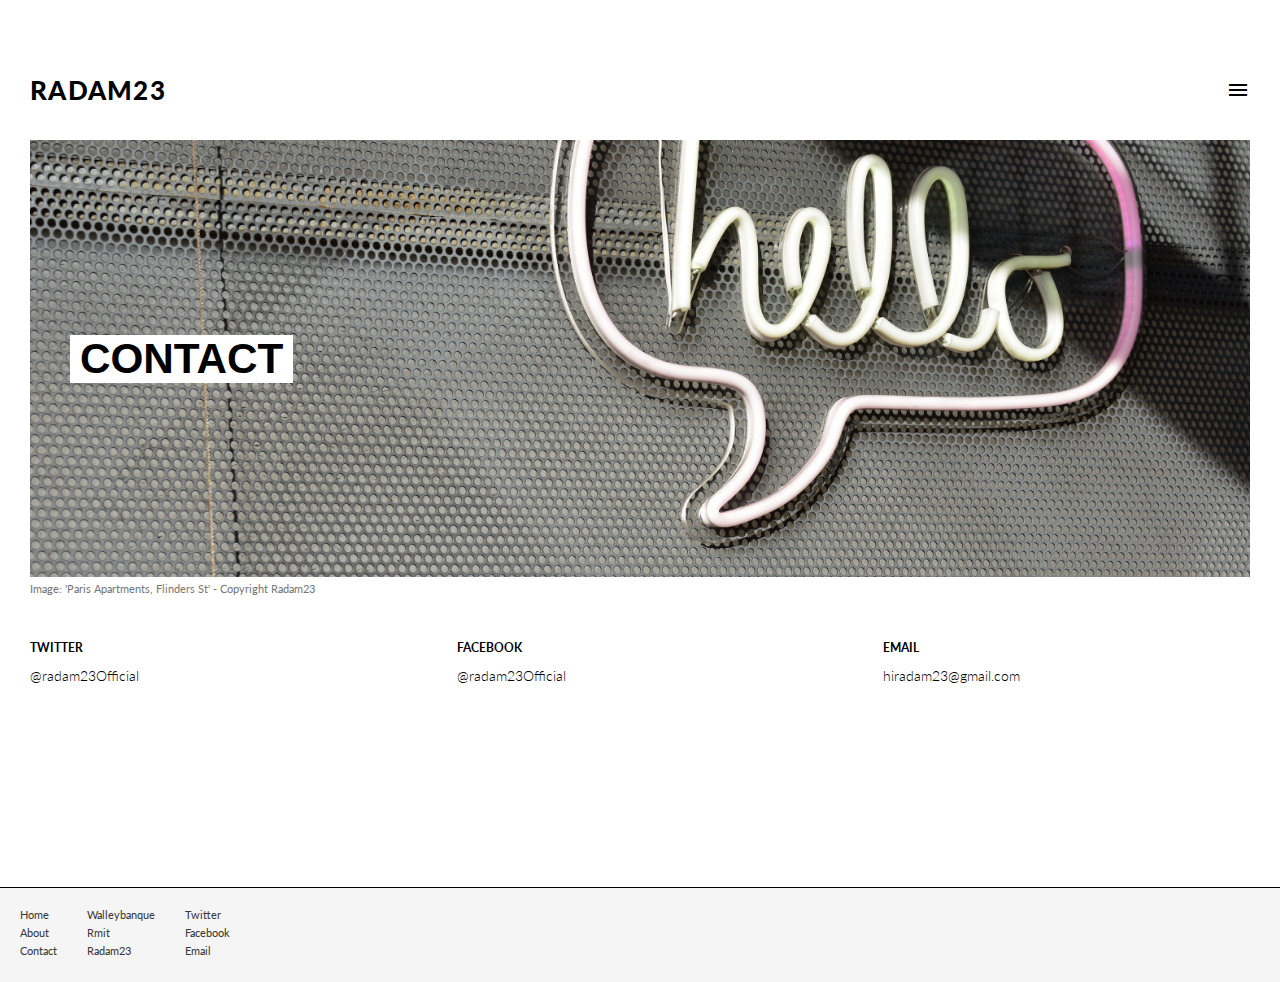
==== contact.html @ d4d8ef1c "Add files via upload" ====
<!DOCTYPE html>
<html lang="en">

<head>
    <!-- UNIVERSAL CHARACTER SET --------------->    
    <meta charset="UTF-8">

    <!-- VIEWPORT --------------->    
    <meta name="viewport" content="width=device-width, initial-scale=1.0">

    <!-- STYLESHEET --------------->    
    <link rel="stylesheet" href="styles/styles.css">  
    
    <!-- FONTS --------------->    
    <link rel="preconnect" href="https://fonts.gstatic.com">

    <link href="https://fonts.googleapis.com/css2?family=Roboto+Condensed:wght@300;400;700&family=Roboto:ital,wght@0,100;0,300;0,400;0,500;0,700;0,900;1,100;1,300&display=swap" rel="stylesheet">

    <link href="https://fonts.googleapis.com/css2?family=Lato:wght@300;400;700;900&display=swap" rel="stylesheet">

    
    <link href="https://fonts.googleapis.com/css2?family=Nunito+Sans:wght@600;700;800;900&display=swap" rel="stylesheet">

    
    <link href="https://fonts.googleapis.com/icon?family=Material+Icons"
      rel="stylesheet">
      <link href="https://fonts.googleapis.com/icon?family=Material+Icons+Outlined"
      rel="stylesheet">


    <link rel="stylesheet" href="https://fonts.googleapis.com/icon?family=Material+Icons" />


    <!-- APPLE ICONS --------------->    
    <link rel="apple-touch-icon" sizes="57x57" href="images/apple-icon-57x57.png" />
    <link rel="apple-touch-icon" sizes="114x114" href="images/apple-icon-114x114.png" />
    <link rel="apple-touch-icon" sizes="72x72" href="images/apple-icon-72x72.png" />
    <link rel="apple-touch-icon" sizes="144x144" href="images/apple-icon-144x144.png" /> 
    
    <!-- FAVICON --------------->    
    <link rel="icon" href="zapstack-favicon.svg" sizes="any" type="image/svg+xml">

    <!-- TITLE --------------->    
    <title>rAdam23</title>

</head>


<body id="bodyScroll">

    <div class="cs-page-container">

        <!-- NAVIGATION MENU -------------------------------------------------------------->    
        <!-- NAVIGATION MENU -------------------------------------------------------------->    

        <!-- NAVIGATION --------------->    
        <nav>
            <a href="index.html" class="nav-logo-link">
                <h4 class="nav-logo reduced-nav-logo">RADAM23<span class="registered-symbol"></span></h4>
            </a>

            <button id="menuOpen" onclick="openSlider()" class="menu-open-btn">
                <span class="material-icons-outlined">menu</span>
            </button>

            <button id="menuClose" onclick="closeSlider()" class="menu-close-btn">
                <span class="material-icons-outlined">close</span>
            </button>

            
        </nav>

        <!-- MOBILE MENU-SLIDER --------------->    

        <ul class="menu-slider-list" id="menuSlider">
            <ul class="menu-slider-links" id="menuSliderLink">
                    <li><a href="index.html" onclick="closeSlider()">Home</a></li>
                    <li><a href="walley.html" onclick="closeSlider()">Walleybanque</a></li>
                    <li><a href="rmit.html" onclick="closeSlider()">RMIT University</a></li>
                    <li><a href="radam.html" onclick="closeSlider()">Radam23 Website</a></li>
                    <li><a href="contact.html" onclick="closeSlider()">Contact</a></li>
            </ul>
        </ul>
            



        <!-- BANNER -------------------------------------------------------------->    
        <!-- BANNER -------------------------------------------------------------->    
        

        <div class="banner-div banner-cs">

            <div class="banner banner-contact">
                <h1 class="banner-title">Contact</h1>
            </div>

            <div class="disclaimer-text-wrap">
                <p class="photo-attr-text">Image: 'Paris Apartments, Flinders St' - Copyright Radam23</p>
            </div>

        </div>




        <!-- CONTAINERS  ------------------------------------------------------------>    
        <!-- CONTAINERS  ------------------------------------------------------------>    

        <div class="c1 text-settings">
            <h4 class="container-title">Twitter</h4>
            <p class="container-text">@radam23Official</p>
        </div>


        <div class="c2 text-settings">
            <h4 class="container-title">Facebook</h4>
            <p class="container-text">@radam23Official</p>
        </div>

            
        <div class="c3 text-settings">
            <h4 class="container-title">Email</h4>
            <p class="container-text">hiradam23@gmail.com</p>
        </div>




    </div>


        <!-- FOOTER  ------------------------------------------------------------>    
        <!-- FOOTER  ------------------------------------------------------------>    
        
        <footer>
            <ul class="footer-link">
                <li>Home</li>
                <li>About</li>
                <li>Contact</li>
            </ul>

            <ul class="footer-link">
                <li>Walleybanque</li>
                <li>Rmit</li>
                <li>Radam23</li>
            </ul>

            <ul class="footer-link">
                <li>Twitter</li>
                <li>Facebook</li>
                <li>Email</li>
            </ul>
                
        </footer>





</body>

<script src="menu.js"></script>

</html>
---- styles/styles.css ----
* {
  margin: 0;
  padding: 0;
  -webkit-box-sizing: border-box;
  box-sizing: border-box;
  font-family: 'Lato', sans-serif;
  font-size: 1rem;
  scroll-behavior: smooth;
}

body {
  display: -webkit-box;
  display: -ms-flexbox;
  display: flex;
  -webkit-box-orient: vertical;
  -webkit-box-direction: normal;
      -ms-flex-direction: column;
          flex-direction: column;
  -webkit-box-align: center;
      -ms-flex-align: center;
          align-items: center;
}

/*<=======GLOBAL VARIABLES =========>*/
/*<=======GLOBAL VARIABLES =========>*/
/*<=======GLOBAL VARIABLES =========>*/
/*<======= MIXINS =================================>*/
/*<======= MIXINS =================================>*/
/*<======= MIXINS =================================>*/
/*<======= HOME PAGE  =========================================>*/
/*<======= HOME PAGE  =========================================>*/
/*<======= HOME PAGE  =========================================>*/
.home-page-container {
  display: -ms-grid;
  display: grid;
  -ms-grid-columns: 1fr 1fr 1fr 1fr 1fr 1fr;
      grid-template-columns: 1fr 1fr 1fr 1fr 1fr 1fr;
  -ms-grid-rows: auto 80vh;
      grid-template-rows: auto 80vh;
      grid-template-areas: "nav nav nav nav nav nav" "banner banner banner banner banner banner";
  margin: auto;
  padding: 0 30px;
  width: 100%;
  max-width: 1440px;
  background-color: white;
}

/*<== MOBILE NAVBAR =====================>*/
nav {
  -ms-grid-row: 1;
  -ms-grid-column: 1;
  -ms-grid-column-span: 6;
  grid-area: nav;
  display: -webkit-box;
  display: -ms-flexbox;
  display: flex;
  -webkit-box-pack: justify;
      -ms-flex-pack: justify;
          justify-content: space-between;
  -webkit-box-align: center;
      -ms-flex-align: center;
          align-items: center;
  height: 140px;
  width: auto;
  background-color: white;
  padding-top: 40px;
}

.nav-logo-link {
  display: -webkit-box;
  display: -ms-flexbox;
  display: flex;
  -webkit-box-orient: horizontal;
  -webkit-box-direction: normal;
      -ms-flex-direction: row;
          flex-direction: row;
  color: black;
  text-decoration: none;
}

.nav-logo {
  font-family: 'Lato', sans-serif;
  font-size: 3.6rem;
  font-weight: 900;
  letter-spacing: 1.3px;
  height: 100%;
}

.reduced-nav-logo {
  font-size: 1.6rem;
}

.registered-symbol {
  font-size: 1.1rem;
  margin-left: 2px;
}

.nav-logo-link ul {
  display: -webkit-box;
  display: -ms-flexbox;
  display: flex;
  -webkit-box-orient: horizontal;
  -webkit-box-direction: normal;
      -ms-flex-direction: row;
          flex-direction: row;
  -webkit-box-pack: end;
      -ms-flex-pack: end;
          justify-content: flex-end;
}

/*<== MENU OPEN/CLOSE BUTTON =====================>*/
.mobile-nav-list li {
  list-style: none;
}

.menu-open-btn {
  display: -webkit-box;
  display: -ms-flexbox;
  display: flex;
  -webkit-box-align: center;
      -ms-flex-align: center;
          align-items: center;
  -webkit-box-pack: end;
      -ms-flex-pack: end;
          justify-content: flex-end;
  position: static;
  z-index: 999;
  width: 80px;
  height: 100%;
  border-style: none;
  font-weight: 500;
  cursor: pointer;
  background-color: white;
  -webkit-tap-highlight-color: transparent;
}

.menu-close-btn {
  display: none;
  position: static;
  -webkit-box-pack: end;
      -ms-flex-pack: end;
          justify-content: flex-end;
  z-index: 999;
  width: 80px;
  height: 25px;
  right: 0;
  border-style: none;
  font-weight: 500;
  color: black;
  cursor: pointer;
  background-color: white;
  -webkit-tap-highlight-color: transparent;
}

/*<== MOBILE SLIDER LIST =====================>*/
.menu-slider-list {
  display: -webkit-box;
  display: -ms-flexbox;
  display: flex;
  -webkit-box-orient: vertical;
  -webkit-box-direction: normal;
      -ms-flex-direction: column;
          flex-direction: column;
  z-index: 99;
  -webkit-box-pack: center;
      -ms-flex-pack: center;
          justify-content: center;
  width: 300px;
  background-color: white;
  position: fixed;
  height: 100%;
  top: 0;
  right: -300px;
  padding: 0 15px;
  -webkit-transition: ease-in-out 300ms;
  transition: ease-in-out 300ms;
}

.menu-slider-links {
  display: -webkit-box;
  display: -ms-flexbox;
  display: flex;
  -webkit-box-orient: vertical;
  -webkit-box-direction: normal;
      -ms-flex-direction: column;
          flex-direction: column;
  -webkit-box-pack: center;
      -ms-flex-pack: center;
          justify-content: center;
  opacity: 0;
  width: 100%;
  height: 100%;
  top: 60px;
}

.menu-slider-list li {
  display: -webkit-box;
  display: -ms-flexbox;
  display: flex;
  -webkit-box-align: center;
      -ms-flex-align: center;
          align-items: center;
  -webkit-box-pack: start;
      -ms-flex-pack: start;
          justify-content: flex-start;
  list-style: none;
}

.menu-slider-list a {
  display: -webkit-box;
  display: -ms-flexbox;
  display: flex;
  -webkit-box-align: center;
      -ms-flex-align: center;
          align-items: center;
  text-transform: uppercase;
  font-size: .8rem;
  font-weight: 600;
  text-decoration: none;
  cursor: pointer;
  width: 100%;
  padding: 25px;
  color: black;
  -webkit-tap-highlight-color: transparent;
}

.menu-slider-list a:hover {
  -webkit-transition: ease-in-out 200ms;
  transition: ease-in-out 200ms;
  background-color: #dadada;
}

/*<== BANNER =======================================>*/
/*<== BANNER =======================================>*/
.banner-div {
  display: -webkit-box;
  display: -ms-flexbox;
  display: flex;
  -webkit-box-orient: vertical;
  -webkit-box-direction: normal;
      -ms-flex-direction: column;
          flex-direction: column;
  -ms-grid-row: 2;
  -ms-grid-column: 1;
  -ms-grid-column-span: 6;
  grid-area: banner;
  background-color: black;
}

.banner-cs {
  height: clamp(300px, 80vw, 460px);
}

.disclaimer-text-wrap {
  display: -webkit-box;
  display: -ms-flexbox;
  display: flex;
  -webkit-box-orient: horizontal;
  -webkit-box-direction: normal;
      -ms-flex-direction: row;
          flex-direction: row;
  width: 100%;
  -webkit-box-pack: justify;
      -ms-flex-pack: justify;
          justify-content: space-between;
  height: auto;
  padding: 5px 0;
  background-color: white;
}

.banner {
  display: -webkit-box;
  display: -ms-flexbox;
  display: flex;
  overflow: hidden;
  background-size: cover;
  height: 100%;
  width: 100%;
  -webkit-box-align: center;
      -ms-flex-align: center;
          align-items: center;
  -webkit-box-pack: start;
      -ms-flex-pack: start;
          justify-content: flex-start;
  padding: 40px;
  -webkit-animation: fadein 4s;
  /* Safari, Chrome and Opera > 12.1 */
  /* Firefox < 16 */
  /* Internet Explorer */
  /* Opera < 12.1 */
  animation: fadein 4s;
}

@-webkit-keyframes fadein {
  from {
    opacity: 0;
  }
  to {
    opacity: 1;
  }
}

@keyframes fadein {
  from {
    opacity: 0;
  }
  to {
    opacity: 1;
  }
}

/*<== BANNER IMAGES ======================================>*/
.banner-home {
  background-image: url(../images/med-little-flinders-copyright-radam23.jpg);
  background-position: 50% 30%;
}

.banner-walley {
  background-image: url(../images/med-pedro-lastra-5g8dJvtYRYA-unsplash.jpg);
  background-position: 50% 30%;
}

.banner-rmit {
  background-image: url(../images/med-nathan-dumlao-xPHmmVKS8lM-unsplash.jpg);
  background-position: 50% 50%;
}

.banner-radam {
  background-image: url(../images/med-paris-apartments-flinders-st-copyright-radam23.jpg);
  background-position: 50% 50%;
}

.banner-contact {
  background-image: url(../images/med-adam-solomon-WHUDOzd5IYU-unsplash.jpg);
  background-position: 50% 55%;
}

/*<== BANNER TEXT ======================================>*/
.banner-text-container {
  display: -webkit-box;
  display: -ms-flexbox;
  display: flex;
  -webkit-box-orient: vertical;
  -webkit-box-direction: normal;
      -ms-flex-direction: column;
          flex-direction: column;
  -webkit-box-align: end;
      -ms-flex-align: end;
          align-items: flex-end;
  -webkit-box-pack: center;
      -ms-flex-pack: center;
          justify-content: center;
  width: 100%;
  height: 100%;
}

.banner-title {
  z-index: 2;
  font-family: 'Lato', sans-serif;
  font-weight: 900;
  text-transform: uppercase;
  font-size: clamp(1.8rem, 3.3vw, 3.8rem);
  padding: 0 10px;
  display: -webkit-box;
  display: -ms-flexbox;
  display: flex;
  color: black;
  background-color: white;
  font-family: Arial, Helvetica, sans-serif;
}

/*<== PHOTO ATTRIBUTE =======================================>*/
.photo-attr-text {
  font-size: .70rem;
  display: -webkit-box;
  display: -ms-flexbox;
  display: flex;
  -webkit-box-align: center;
      -ms-flex-align: center;
          align-items: center;
  width: 100%;
  color: #777777;
}

.copyright-text {
  display: -webkit-box;
  display: -ms-flexbox;
  display: flex;
  -webkit-box-align: start;
      -ms-flex-align: start;
          align-items: flex-start;
  -webkit-box-pack: end;
      -ms-flex-pack: end;
          justify-content: flex-end;
  width: 100%;
  font-size: .70rem;
  color: black;
  width: 100%;
}

/*<======= PORTFOLIO PAGE  =========================================>*/
/*<======= PORTFOLIO PAGE  =========================================>*/
/*<======= PORTFOLIO PAGE  =========================================>*/
.cs-page-container {
  display: -ms-grid;
  display: grid;
  -ms-grid-columns: 1fr 1fr 1fr 1fr 1fr 1fr;
      grid-template-columns: 1fr 1fr 1fr 1fr 1fr 1fr;
  -ms-grid-rows: auto auto auto auto auto auto auto auto auto auto auto auto;
      grid-template-rows: auto auto auto auto auto auto auto auto auto auto auto auto;
      grid-template-areas: "nav nav nav nav nav nav" "banner banner banner banner banner banner" "c1 c1 c2 c2 c3 c3" "c4t c4t c4 c4 c4 c4" "c6 c6 c6 c6 c6 c6" "c7 c7 c8 c8 c9 c9" "c7t c7t c8t c8t c9t c9t" "c13 c13 c13 c13 c14 c14" "c13t c13t c13t c13t c14t c14t" "c15t c15t c15 c15 c15 c15" "c16t c16t c16 c16 c16 c16" "footer footer footer footer footer footer";
  margin: auto;
  width: 100%;
  padding: 0 30px;
  max-width: 1440px;
  background-color: white;
  -webkit-column-gap: 60px;
          column-gap: 60px;
}

.img-settings {
  display: -webkit-box;
  display: -ms-flexbox;
  display: flex;
  -webkit-box-align: center;
      -ms-flex-align: center;
          align-items: center;
  -webkit-box-pack: center;
      -ms-flex-pack: center;
          justify-content: center;
  height: 100%;
  width: 100%;
  padding: 12px;
  background-size: cover;
  background-repeat: no-repeat;
}

.text-settings {
  display: -webkit-box;
  display: -ms-flexbox;
  display: flex;
  -webkit-box-orient: vertical;
  -webkit-box-direction: normal;
      -ms-flex-direction: column;
          flex-direction: column;
  -webkit-box-align: start;
      -ms-flex-align: start;
          align-items: flex-start;
  -webkit-box-pack: start;
      -ms-flex-pack: start;
          justify-content: flex-start;
  width: 100%;
}

.c1 {
  margin-top: 40px;
  -ms-grid-row: 3;
  -ms-grid-column: 1;
  -ms-grid-column-span: 2;
  grid-area: c1;
}

.c2 {
  margin-top: 40px;
  -ms-grid-row: 3;
  -ms-grid-column: 3;
  -ms-grid-column-span: 2;
  grid-area: c2;
}

.c3 {
  margin-top: 40px;
  -ms-grid-row: 3;
  -ms-grid-column: 5;
  -ms-grid-column-span: 2;
  grid-area: c3;
}

.c4t {
  margin-top: 140px;
  -ms-grid-row: 4;
  -ms-grid-column: 1;
  -ms-grid-column-span: 2;
  grid-area: c4t;
}

/*<== c4 IMAGES ======================================>*/
.c4 {
  -ms-grid-row: 4;
  -ms-grid-column: 3;
  -ms-grid-column-span: 4;
  grid-area: c4;
  margin-top: 140px;
  width: 100%;
  overflow: hidden;
  height: 500px;
  background-color: #d6d6d6;
  display: -webkit-box;
  display: -ms-flexbox;
  display: flex;
  -webkit-box-align: center;
      -ms-flex-align: center;
          align-items: center;
  -webkit-box-pack: center;
      -ms-flex-pack: center;
          justify-content: center;
  padding: 15px;
}

.c4-walley {
  background-image: url(../images/C4-Med-Walley.png);
  background-position: 50% 50%;
  background-repeat: no-repeat;
  background-size: contain;
  background-color: white;
}

.c4-rmit {
  background-image: url(../images/C4-Med-Rmit.png);
  background-position: 50% 50%;
  background-repeat: no-repeat;
  background-color: darkgray;
  background-size: contain;
}

.c4-radam {
  background-image: url(../images/C4-Med-Radam.png);
  background-position: 50% 50%;
  background-repeat: no-repeat;
  background-size: contains;
  background-color: darkgray;
}

/*<== c6 QUOTE ======================================>*/
.c6 {
  margin: 140px 0 140px 0;
  -ms-grid-row: 5;
  -ms-grid-column: 1;
  -ms-grid-column-span: 6;
  grid-area: c6;
  -webkit-box-align: center;
      -ms-flex-align: center;
          align-items: center;
  text-align: center;
  padding: 0 25%;
}

/*<== c7 c8 c9  CONTAINER ======================================>*/
.sml-box-settings {
  margin-top: 30px;
  display: -webkit-box;
  display: -ms-flexbox;
  display: flex;
  -webkit-box-align: center;
      -ms-flex-align: center;
          align-items: center;
  -webkit-box-pack: center;
      -ms-flex-pack: center;
          justify-content: center;
  overflow: hidden;
  background-color: #d6d6d6;
  padding: 12px;
}

.c7 {
  height: 300px;
  -ms-grid-row: 6;
  -ms-grid-column: 1;
  -ms-grid-column-span: 2;
  grid-area: c7;
  background-color: #c5c5c5;
}

.c8 {
  height: 300px;
  -ms-grid-row: 6;
  -ms-grid-column: 3;
  -ms-grid-column-span: 2;
  grid-area: c8;
  background-color: #c5c5c5;
}

.c9 {
  height: 300px;
  -ms-grid-row: 6;
  -ms-grid-column: 5;
  -ms-grid-column-span: 2;
  grid-area: c9;
  background-color: #c5c5c5;
}

.c7t {
  margin-top: 50px;
  -ms-grid-row: 7;
  -ms-grid-column: 1;
  -ms-grid-column-span: 2;
  grid-area: c7t;
}

.c8t {
  margin-top: 50px;
  -ms-grid-row: 7;
  -ms-grid-column: 3;
  -ms-grid-column-span: 2;
  grid-area: c8t;
}

.c9t {
  margin-top: 50px;
  -ms-grid-row: 7;
  -ms-grid-column: 5;
  -ms-grid-column-span: 2;
  grid-area: c9t;
}

/*<== c7 c8 c9 WALLEY ======================================>*/
.c7-walley {
  background-image: url(../images/med-glenn-carstens-peters-npxXWgQ33ZQ-unsplash.jpg);
  background-position: 50% 50%;
}

.c8-walley {
  background-image: url(../images/med-mikael-kristenson-3aVlWP-7bg8-unsplash.jpg);
  background-position: 50% 50%;
}

.c9-walley {
  background-image: url(../images/C9-Med-Walley.png);
  background-position: 50% 50%;
  background-size: contain;
  background-color: white;
}

/*<== c7 c8 c9 RMIT ======================================>*/
.c7-rmit {
  background-image: url(../images/C7-Med-Rmit.png);
  background-position: 50% 50%;
  background-size: contain;
  background-color: darkgray;
}

.c8-rmit {
  background-image: url(../images/C8-Med-Rmit.png);
  background-position: 50% 50%;
  background-size: contain;
  background-color: darkgray;
}

.c9-rmit {
  background-image: url(../images/headway-5QgIuuBxKwM-unsplash.jpg);
  background-size: 80vw;
  background-position: 50% 50%;
  background-color: darkgray;
}

/*<== c7 c8 c9 RADAM ======================================>*/
.c7-radam {
  background-image: url(../images/med-vidar-nordli-mathisen-Kuu5mmxkwW4-unsplash.jpg);
  background-size: cover;
  background-position: 50% 50%;
  background-color: white;
}

.c8-radam {
  background-image: url(../images/C8-Med-Radam.png);
  background-size: contain;
  background-position: 50% 50%;
  background-color: white;
}

.c9-radam {
  background-image: url(../images/C9-Med-Radam.png);
  background-position: 20% 50%;
  background-size: cover;
  background-color: white;
}

/*<== c13 CONTAINER ======================================>*/
.c13 {
  -ms-grid-row: 8;
  -ms-grid-column: 1;
  -ms-grid-column-span: 4;
  grid-area: c13;
  margin-top: 130px;
  display: -webkit-box;
  display: -ms-flexbox;
  display: flex;
  -webkit-box-align: center;
      -ms-flex-align: center;
          align-items: center;
  -webkit-box-pack: center;
      -ms-flex-pack: center;
          justify-content: center;
  overflow: hidden;
  background-color: #c5c5c5;
  align-items: center;
  height: 450px;
  width: 100%;
}

.c13t {
  margin-top: 50px;
  -ms-grid-row: 9;
  -ms-grid-column: 1;
  -ms-grid-column-span: 4;
  grid-area: c13t;
  max-width: 70%;
}

.c13-walley {
  /*<=== MOODBOARDS===>*/
  background-image: url(../images/C13-Med-Walley.png);
  background-size: contain;
  background-position: 50% 50%;
  background-color: white;
}

.c13-rmit {
  background-image: url(../images/C13-Med-Rmit.png);
  background-size: contain;
  background-color: #727272;
  background-position: 50% 50%;
}

.c13-radam {
  background-image: url(../images/C13-Med-Radam.png);
  background-size: contain;
  background-position: 50% 50%;
  background-color: white;
}

/*<== c14 CONTAINER ======================================>*/
.c14 {
  margin-top: 130px;
  -ms-grid-row: 8;
  -ms-grid-column: 5;
  -ms-grid-column-span: 2;
  grid-area: c14;
  display: -webkit-box;
  display: -ms-flexbox;
  display: flex;
  -webkit-box-align: center;
      -ms-flex-align: center;
          align-items: center;
  -webkit-box-pack: center;
      -ms-flex-pack: center;
          justify-content: center;
  overflow: hidden;
  background-color: #c5c5c5;
  align-items: center;
  height: 450px;
  width: 100%;
}

.c14t {
  margin-top: 50px;
  -ms-grid-row: 9;
  -ms-grid-column: 5;
  -ms-grid-column-span: 2;
  grid-area: c14t;
}

.c14-walley {
  background-image: url(../images/C14-Med-Walley.png);
  background-size: contain;
  background-position: 50% 50%;
  background-color: #243f96;
}

.c14-rmit {
  background-image: url(../images/C14-Med-Rmit.png);
  background-size: contain;
  background-color: #727272;
  background-position: 50% 50%;
}

.c14-radam {
  background-image: url(../images/C14-Med-Radam.png);
  background-size: cover;
  background-position: 0% 50%;
  background-color: white;
}

/*<== c15 CONTAINER ======================================>*/
.c15 {
  margin-top: 130px;
  -ms-grid-row: 10;
  -ms-grid-column: 3;
  -ms-grid-column-span: 4;
  grid-area: c15;
  display: -webkit-box;
  display: -ms-flexbox;
  display: flex;
  -webkit-box-align: center;
      -ms-flex-align: center;
          align-items: center;
  -webkit-box-pack: center;
      -ms-flex-pack: center;
          justify-content: center;
  height: 550px;
  overflow: hidden;
  background-color: #c5c5c5;
  align-items: center;
  width: 100%;
  padding: 15px;
}

.c15t {
  margin-top: 130px;
  -ms-grid-row: 10;
  -ms-grid-column: 1;
  -ms-grid-column-span: 2;
  grid-area: c15t;
}

.c15-walley {
  background-image: url(../images/C15-Med-Walley.png);
  background-size: contain;
  background-color: #919aa1;
  background-position: 50% 50%;
}

.c15-rmit {
  background-image: url(../images/C15-Med-Rmit.png);
  background-size: contain;
  background-color: #727272;
  background-position: 50% 50%;
}

.c15-radam {
  background-image: url(../images/c15-radam-resp-copyright-radam23.gif);
  background-size: 95%;
  background-position: 50% 50%;
  background-color: #727272;
}

/*<== c16 CONTAINER ======================================>*/
.c16-no-padding {
  padding: 0;
}

.c16 {
  display: -webkit-box;
  display: -ms-flexbox;
  display: flex;
  -webkit-box-align: center;
      -ms-flex-align: center;
          align-items: center;
  -webkit-box-pack: center;
      -ms-flex-pack: center;
          justify-content: center;
  margin-top: 130px;
  -ms-grid-row: 11;
  -ms-grid-column: 3;
  -ms-grid-column-span: 4;
  grid-area: c16;
  overflow: hidden;
  background-color: #d6d6d6;
  height: 600px;
  width: 100%;
  padding: 15px;
}

.c16t {
  margin-top: 130px;
  -ms-grid-row: 11;
  -ms-grid-column: 1;
  -ms-grid-column-span: 2;
  grid-area: c16t;
}

.c16-walley {
  background-image: url(../images/c16-walley-app-copyright-radam23.gif);
  background-size: 320px;
  background-position: 50% 50%;
  background-color: white;
}

.c16-rmit {
  background-image: url(../images/C4-Med-Rmit.png);
  background-size: contain;
  background-position: 50% 50%;
  background-color: darkgray;
}

.c16-radam {
  background-image: url(../images/C16-Med-Radam.png);
  background-size: 95%;
  background-position: 50% 50%;
  background-color: #868686;
}

.container-title {
  text-transform: uppercase;
  font-size: .75rem;
  font-weight: 700;
  margin-bottom: 10px;
}

.container-text {
  font-size: .9rem;
  font-weight: 300;
  line-height: 1.5;
}

.quote-title {
  margin-bottom: 0;
  margin-top: 10px;
}

footer {
  max-width: 1440px;
  width: 100%;
  margin-top: 200px;
  -ms-grid-row: 12;
  -ms-grid-column: 1;
  -ms-grid-column-span: 6;
  grid-area: footer;
  padding: 20px;
  height: auto;
  border-top-color: black;
  border-top-width: 1px;
  border-top-style: solid;
  background-color: whitesmoke;
  color: #383838;
  display: -webkit-box;
  display: -ms-flexbox;
  display: flex;
  -webkit-box-orient: horizontal;
  -webkit-box-direction: normal;
      -ms-flex-direction: row;
          flex-direction: row;
}

.footer-link {
  list-style-type: none;
}

.footer-link li {
  font-size: .7rem;
  margin-bottom: 5px;
  margin-right: 30px;
}

.footer-link li:hover {
  text-decoration: underline;
  cursor: pointer;
}

/*<======= MEDIA QUERY WIDTH =========================================>*/
/*<======= MEDIA QUERY WIDTH =========================================>*/
/*<======= MEDIA QUERY WIDTH =========================================>*/
@media only screen and (max-width: 1024px) {
  /*<======= MIXINS =================================>*/
  /*<======= MIXINS =================================>*/
  /*<======= MIXINS =================================>*/
  .home-page-container {
    padding: 0 30px;
  }
  .banner-title {
    font-size: 2.2rem;
  }
  .banner-rmit {
    background-position: 50% 70%;
  }
  /*<======= PORTFOLIO PAGE  =========================================>*/
  /*<======= PORTFOLIO PAGE  =========================================>*/
  /*<======= PORTFOLIO PAGE  =========================================>*/
  .cs-page-container {
    display: -ms-grid;
    display: grid;
    -ms-grid-columns: 1fr 1fr 1fr 1fr 1fr 1fr;
        grid-template-columns: 1fr 1fr 1fr 1fr 1fr 1fr;
    -ms-grid-rows: auto auto auto auto auto auto auto auto auto auto auto auto auto auto auto auto auto auto auto auto auto auto auto;
        grid-template-rows: auto auto auto auto auto auto auto auto auto auto auto auto auto auto auto auto auto auto auto auto auto auto auto;
        grid-template-areas: "nav nav nav nav nav nav" "banner banner banner banner banner banner" "c1 c1 c1 c1 c1 c1" "c2 c2 c2 c2 c2 c2" "c3 c3 c3 c3 c3 c3" "c4 c4 c4 c4 c4 c4" "c4t c4t c4t c4t c4t c4t" "c6 c6 c6 c6 c6 c6" "c7 c7 c7 c7 c7 c7" "c7t c7t c7t c7t c7t c7t" "c8 c8 c8 c8 c8 c8" "c8t c8t c8t c8t c8t c8t" "c9 c9 c9 c9 c9 c9" "c9t c9t c9t c9t c9t c9t" "c13 c13 c13 c13 c13 c13" "c13t c13t c13t c13t c13t c13t " "c14 c14 c14 c14 c14 c14" "c14t c14t c14t c14t c14t c14t " "c15 c15 c15 c15 c15 c15" "c15t c15t c15t c15t c15t c15t" "c16 c16 c16 c16 c16 c16" "c16t c16t c16t c16t c16t c16t" ". . . . . .";
    margin: auto;
    padding: 0 30px;
    max-width: 1440px;
    background-color: white;
    -webkit-column-gap: 0;
            column-gap: 0;
  }
  .text-settings {
    -webkit-box-pack: center;
        -ms-flex-pack: center;
            justify-content: center;
    -webkit-box-align: center;
        -ms-flex-align: center;
            align-items: center;
    text-align: center;
    padding: 0 8vw;
  }
  /*<== CONTAINER SETTINGS ======================================>*/
  nav {
    -ms-grid-row: 1;
    -ms-grid-column: 1;
    -ms-grid-column-span: 6;
    grid-area: nav;
  }
  .banner {
    -ms-grid-row: 2;
    -ms-grid-column: 1;
    -ms-grid-column-span: 6;
    grid-area: banner;
    background-position: 70% 30%;
  }
  .c1 {
    -ms-grid-row: 3;
    -ms-grid-column: 1;
    -ms-grid-column-span: 6;
    grid-area: c1;
    margin-top: 70px;
    -webkit-box-pack: center;
        -ms-flex-pack: center;
            justify-content: center;
  }
  .c2 {
    -ms-grid-row: 4;
    -ms-grid-column: 1;
    -ms-grid-column-span: 6;
    grid-area: c2;
    margin-top: 70px;
    -webkit-box-pack: center;
        -ms-flex-pack: center;
            justify-content: center;
  }
  .c3 {
    -ms-grid-row: 5;
    -ms-grid-column: 1;
    -ms-grid-column-span: 6;
    grid-area: c3;
    margin-top: 70px;
    -webkit-box-pack: center;
        -ms-flex-pack: center;
            justify-content: center;
  }
  .c4 {
    -ms-grid-row: 6;
    -ms-grid-column: 1;
    -ms-grid-column-span: 6;
    grid-area: c4;
    margin: 120px 0 0 0;
    padding: 15px;
  }
  .c4t {
    -ms-grid-row: 7;
    -ms-grid-column: 1;
    -ms-grid-column-span: 6;
    grid-area: c4t;
    margin: 40px 0 0 0;
  }
  .c6 {
    -ms-grid-row: 8;
    -ms-grid-column: 1;
    -ms-grid-column-span: 6;
    grid-area: c6;
    margin: 140px 0;
  }
  .c7 {
    -ms-grid-row: 9;
    -ms-grid-column: 1;
    -ms-grid-column-span: 6;
    grid-area: c7;
    margin-top: 0;
    height: 500px;
  }
  .c7t {
    -ms-grid-row: 10;
    -ms-grid-column: 1;
    -ms-grid-column-span: 6;
    grid-area: c7t;
  }
  .c8 {
    -ms-grid-row: 11;
    -ms-grid-column: 1;
    -ms-grid-column-span: 6;
    grid-area: c8;
    margin-top: 120px;
    height: 500px;
  }
  .c8t {
    -ms-grid-row: 12;
    -ms-grid-column: 1;
    -ms-grid-column-span: 6;
    grid-area: c8t;
  }
  .c14t {
    -ms-grid-row: 18;
    -ms-grid-column: 1;
    -ms-grid-column-span: 6;
    grid-area: c14t;
  }
  .c9 {
    -ms-grid-row: 13;
    -ms-grid-column: 1;
    -ms-grid-column-span: 6;
    grid-area: c9;
    margin-top: 120px;
    height: 500px;
  }
  .c9t {
    -ms-grid-row: 14;
    -ms-grid-column: 1;
    -ms-grid-column-span: 6;
    grid-area: c9t;
  }
  .c7t, .c8t, .c9t {
    margin: 40px 0 0 0;
  }
  .c13 {
    -ms-grid-row: 15;
    -ms-grid-column: 1;
    -ms-grid-column-span: 6;
    grid-area: c13;
    margin-top: 120px;
    height: 500px;
  }
  .c13t {
    -ms-grid-row: 16;
    -ms-grid-column: 1;
    -ms-grid-column-span: 6;
    grid-area: c13t;
    max-width: 100%;
  }
  .c14 {
    -ms-grid-row: 17;
    -ms-grid-column: 1;
    -ms-grid-column-span: 6;
    grid-area: c14;
    margin-top: 120px;
    height: 600px;
  }
  .c14t {
    -ms-grid-row: 18;
    -ms-grid-column: 1;
    -ms-grid-column-span: 6;
    grid-area: c14t;
  }
  .c15 {
    -ms-grid-row: 19;
    -ms-grid-column: 1;
    -ms-grid-column-span: 6;
    grid-area: c15;
    margin-top: 120px;
  }
  .c15t {
    -ms-grid-row: 20;
    -ms-grid-column: 1;
    -ms-grid-column-span: 6;
    grid-area: c15t;
    margin-top: 40px;
    max-width: 100%;
  }
  .c16 {
    -ms-grid-row: 21;
    -ms-grid-column: 1;
    -ms-grid-column-span: 6;
    grid-area: c16;
    margin-top: 120px;
  }
  .c16t {
    -ms-grid-row: 22;
    -ms-grid-column: 1;
    -ms-grid-column-span: 6;
    grid-area: c16t;
    margin-top: 40px;
    max-width: 100%;
    height: auto;
  }
  .reduce-height {
    height: 350px;
  }
  /*<== WALLEY IMAGES ======================================>*/
  .c4-walley {
    background-image: url(../images/C4-Sml-Walley.png);
    background-position: 50% 50%;
    background-size: contain;
    background-color: white;
    background-repeat: no-repeat;
  }
  .c9-walley {
    background-image: url(../images/C9-Med-Walley.png);
    background-position: 50% 50%;
    background-size: contain;
    background-color: white;
  }
  .c13-walley {
    /*<=== MOODBOARDS===>*/
    background-image: url(../images/C13-Med-Walley.png);
    background-size: clamp(350px, 75vw, 800px);
    background-position: 50% 50%;
    background-color: white;
  }
  .c14-walley {
    background-image: url(../images/C14-Med-Walley.png);
    background-size: 300px;
    background-position: 50% 50%;
    background-color: #243f96;
  }
  .c15-walley {
    background-image: url(../images/C15-Sml-Walley.png);
    background-size: contain;
    background-position: 50% 50%;
  }
  /*<== RMIT IMAGES ======================================>*/
  .c4-rmit {
    background-image: url(../images/C4-Med-Rmit.png);
    background-position: 50% 50%;
    background-repeat: no-repeat;
    background-color: darkgray;
    background-size: contain;
  }
  /*<== RADAM IMAGES ======================================>*/
  .c4-radam {
    background-image: url(../images/C4-Med-Radam.png);
    background-position: 50% 50%;
    background-repeat: no-repeat;
    background-size: contain;
    background-color: darkgray;
  }
  .c9-radam {
    background-image: url(../images/C9-Med-Radam.png);
    background-size: 800px;
    background-position: 50% 100%;
    background-color: white;
  }
}

/*<======= MEDIA QUERY WIDTH =========================================>*/
/*<======= MEDIA QUERY WIDTH =========================================>*/
/*<======= MEDIA QUERY WIDTH =========================================>*/
@media only screen and (max-width: 580px) {
  .c13-walley {
    /*<=== MOODBOARDS===>*/
    background-image: url(../images/C13-Sml-Walley.png);
    background-size: contain;
    background-position: 50% 50%;
    background-color: white;
  }
}
/*# sourceMappingURL=styles.css.map */
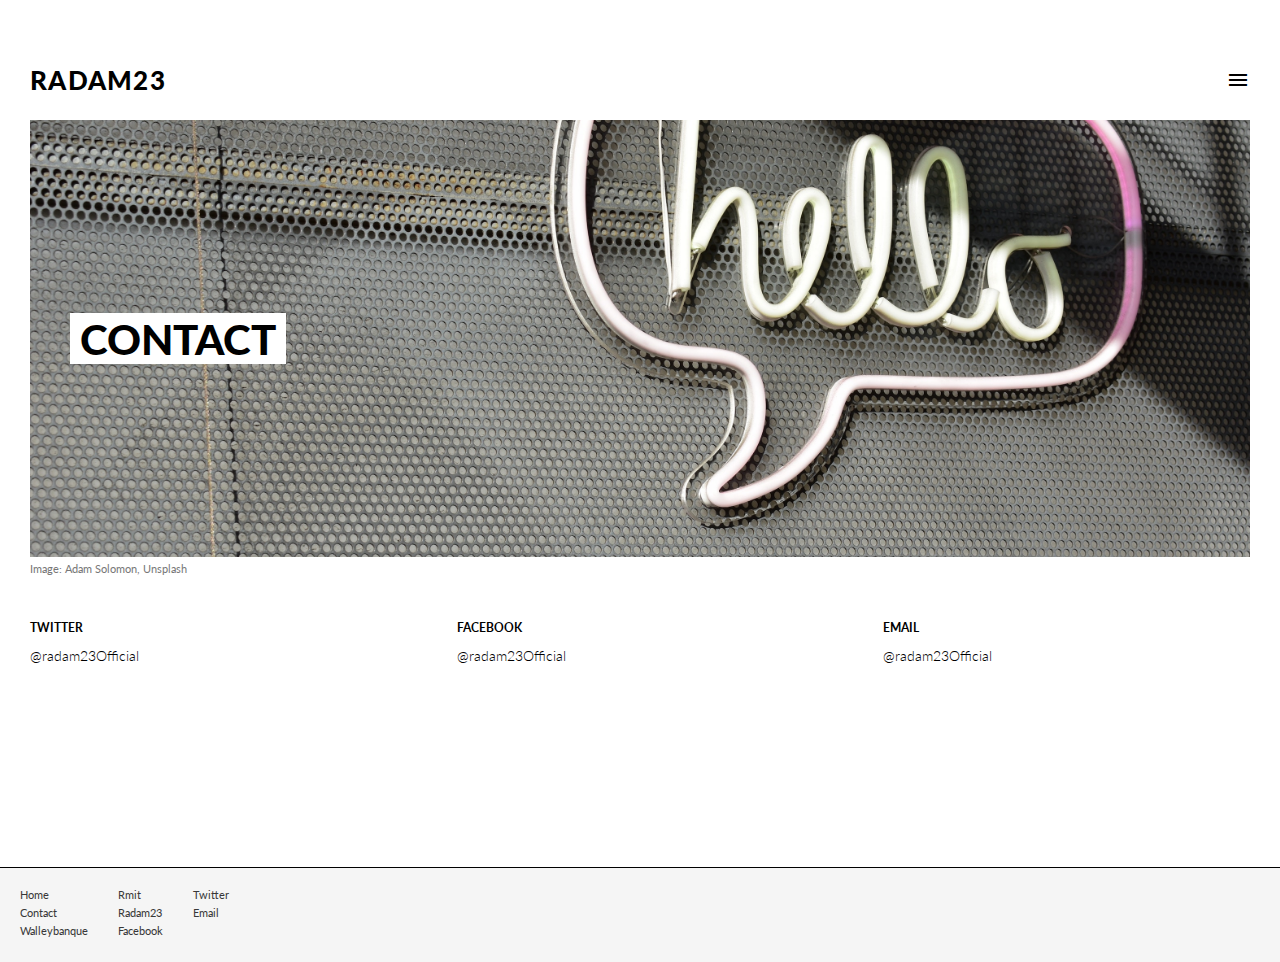
==== commit cdd32238: "Add files via upload" ====
--- a/contact.html
+++ b/contact.html
@@ -96,7 +96,7 @@
             </div>
 
             <div class="disclaimer-text-wrap">
-                <p class="photo-attr-text">Image: 'Paris Apartments, Flinders St' - Copyright Radam23</p>
+                <p class="photo-attr-text">Image: Adam Solomon, Unsplash</p>
             </div>
 
         </div>
@@ -109,19 +109,19 @@
 
         <div class="c1 text-settings">
             <h4 class="container-title">Twitter</h4>
-            <p class="container-text">@radam23Official</p>
+            <p class="container-text"><a href ="https://twitter.com/radam23Official" target="_blank" class="contact-page-link"> @radam23Official</a></p>
         </div>
 
 
         <div class="c2 text-settings">
             <h4 class="container-title">Facebook</h4>
-            <p class="container-text">@radam23Official</p>
+            <p class="container-text"><a href ="https://facebook.com/radam23Official" target="_blank" class="contact-page-link"> @radam23Official</a></p>
         </div>
 
             
         <div class="c3 text-settings">
             <h4 class="container-title">Email</h4>
-            <p class="container-text">hiradam23@gmail.com</p>
+            <p class="container-text"><a href ="mailto:hiradam23@gmail.com" target="_blank" class="contact-page-link"> @radam23Official</a></p>
         </div>
 
 
@@ -135,21 +135,20 @@
         
         <footer>
             <ul class="footer-link">
-                <li>Home</li>
-                <li>About</li>
-                <li>Contact</li>
+                <a href="index.html"><li>Home</li></a>
+                <a href="contact.html"><li>Contact</li></a>
+                <a href="walley.html"><li>Walleybanque</li></a>
             </ul>
 
             <ul class="footer-link">
-                <li>Walleybanque</li>
-                <li>Rmit</li>
-                <li>Radam23</li>
+                <a href="rmit.html"><li>Rmit</li></a>
+                <a href="radam.html"><li>Radam23</li></a>
+                <a href="https://facebook.com/radam23Official" target="_blank"><li>Facebook</li></a>
             </ul>
 
             <ul class="footer-link">
-                <li>Twitter</li>
-                <li>Facebook</li>
-                <li>Email</li>
+                <a href="https://twitter.com/radam23Official" target="_blank"><li>Twitter</li></a>
+                <a href="mailto:hiradam23@gmail.com" target="_blank"><li>Email</li></a>
             </ul>
                 
         </footer>
--- a/styles/styles.css
+++ b/styles/styles.css
@@ -60,7 +60,7 @@
   -webkit-box-align: center;
       -ms-flex-align: center;
           align-items: center;
-  height: 140px;
+  height: 120px;
   width: auto;
   background-color: white;
   padding-top: 40px;
@@ -214,8 +214,8 @@
       -ms-flex-align: center;
           align-items: center;
   text-transform: uppercase;
-  font-size: .8rem;
-  font-weight: 600;
+  font-size: .75rem;
+  font-weight: 700;
   text-decoration: none;
   cursor: pointer;
   width: 100%;
@@ -275,6 +275,7 @@
   overflow: hidden;
   background-size: cover;
   height: 100%;
+  min-height: 400px;
   width: 100%;
   -webkit-box-align: center;
       -ms-flex-align: center;
@@ -366,7 +367,6 @@
   display: flex;
   color: black;
   background-color: white;
-  font-family: Arial, Helvetica, sans-serif;
 }
 
 /*<== PHOTO ATTRIBUTE =======================================>*/
@@ -647,8 +647,8 @@
 }
 
 .c9-rmit {
-  background-image: url(../images/headway-5QgIuuBxKwM-unsplash.jpg);
-  background-size: 80vw;
+  background-image: url(../images/med-headway-5QgIuuBxKwM-unsplash.jpg);
+  background-size: clamp(200px, 86%, 400px);
   background-position: 50% 50%;
   background-color: darkgray;
 }
@@ -908,6 +908,12 @@
   margin-top: 10px;
 }
 
+.contact-page-link {
+  color: black;
+  text-decoration: none;
+  font-size: .9rem;
+}
+
 footer {
   max-width: 1440px;
   width: 100%;
@@ -922,7 +928,6 @@
   border-top-width: 1px;
   border-top-style: solid;
   background-color: whitesmoke;
-  color: #383838;
   display: -webkit-box;
   display: -ms-flexbox;
   display: flex;
@@ -934,6 +939,11 @@
 
 .footer-link {
   list-style-type: none;
+}
+
+.footer-link a {
+  text-decoration: none;
+  color: #383838;
 }
 
 .footer-link li {
@@ -1005,6 +1015,9 @@
     grid-area: banner;
     background-position: 70% 30%;
   }
+  .banner-rmit {
+    background-position: 70% 90%;
+  }
   .c1 {
     -ms-grid-row: 3;
     -ms-grid-column: 1;
@@ -1231,6 +1244,40 @@
 /*<======= MEDIA QUERY WIDTH =========================================>*/
 /*<======= MEDIA QUERY WIDTH =========================================>*/
 @media only screen and (max-width: 580px) {
+  .home-page-container {
+    -ms-grid-rows: auto 75vh;
+        grid-template-rows: auto 75vh;
+  }
+  nav {
+    -ms-grid-row: 1;
+    -ms-grid-column: 1;
+    -ms-grid-column-span: 6;
+    grid-area: nav;
+    height: 15vh;
+    padding-top: 30px;
+  }
+  .nav-logo {
+    font-size: 2rem;
+  }
+  .reduced-nav-logo {
+    font-size: 1.5rem;
+  }
+  .banner {
+    padding: 20px;
+    min-height: auto;
+  }
+  .banner-title {
+    font-size: clamp(1.8rem, 3.3vw, 3.8rem);
+    padding: 0 10px;
+  }
+  .banner-contact {
+    background-image: url(../images/med-adam-solomon-WHUDOzd5IYU-unsplash.jpg);
+    background-position: 70% 30%;
+  }
+  .menu-slider-list a {
+    font-size: .95rem;
+    font-weight: 700;
+  }
   .c13-walley {
     /*<=== MOODBOARDS===>*/
     background-image: url(../images/C13-Sml-Walley.png);
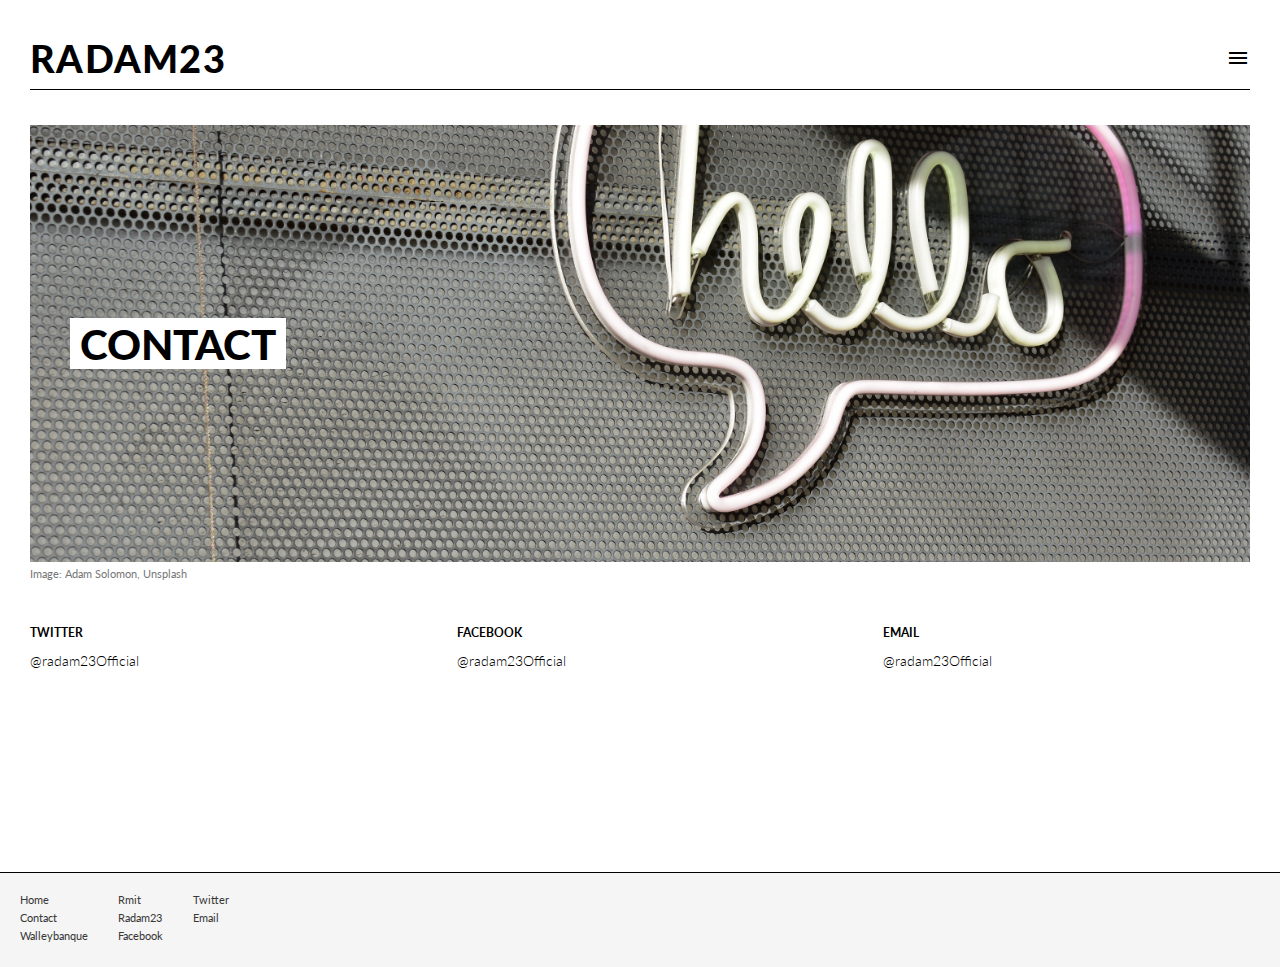
==== commit 822ccb18: "Add files via upload" ====
--- a/contact.html
+++ b/contact.html
@@ -2,7 +2,19 @@
 <html lang="en">
 
 <head>
-    <!-- UNIVERSAL CHARACTER SET --------------->    
+
+    <!-- Global site tag (gtag.js) - Google Analytics -->
+    <script async src="https://www.googletagmanager.com/gtag/js?id=G-QZT3TX7TDX"></script>
+    <script>
+    window.dataLayer = window.dataLayer || [];
+    function gtag(){dataLayer.push(arguments);}
+    gtag('js', new Date());
+
+    gtag('config', 'G-QZT3TX7TDX');
+    </script>
+
+
+    <!-- UNIVERSAL CHARACTER SET --------------->      
     <meta charset="UTF-8">
 
     <!-- VIEWPORT --------------->    
--- a/styles/styles.css
+++ b/styles/styles.css
@@ -60,10 +60,14 @@
   -webkit-box-align: center;
       -ms-flex-align: center;
           align-items: center;
-  height: 120px;
   width: auto;
   background-color: white;
-  padding-top: 40px;
+  padding-top: 35px;
+  padding-bottom: 8px;
+  border-bottom-color: black;
+  border-bottom-style: solid;
+  border-bottom-width: 1px;
+  margin-bottom: 35px;
 }
 
 .nav-logo-link {
@@ -80,14 +84,14 @@
 
 .nav-logo {
   font-family: 'Lato', sans-serif;
-  font-size: 3.6rem;
+  font-size: clamp(2rem, 20vw, 2.4rem);
   font-weight: 900;
   letter-spacing: 1.3px;
   height: 100%;
 }
 
 .reduced-nav-logo {
-  font-size: 1.6rem;
+  font-size: clamp(2rem, 20vw, 2.4rem);
 }
 
 .registered-symbol {
@@ -1245,29 +1249,29 @@
 /*<======= MEDIA QUERY WIDTH =========================================>*/
 @media only screen and (max-width: 580px) {
   .home-page-container {
-    -ms-grid-rows: auto 75vh;
-        grid-template-rows: auto 75vh;
+    -ms-grid-rows: auto 71vh;
+        grid-template-rows: auto 71vh;
   }
   nav {
     -ms-grid-row: 1;
     -ms-grid-column: 1;
     -ms-grid-column-span: 6;
     grid-area: nav;
-    height: 15vh;
-    padding-top: 30px;
-  }
-  .nav-logo {
-    font-size: 2rem;
-  }
-  .reduced-nav-logo {
-    font-size: 1.5rem;
+    height: 12vh;
+    min-height: 100px;
+    padding-top: 35px;
+    padding-bottom: 0px;
+    margin-bottom: 35px;
+  }
+  .nav-logo, .reduced-nav-logo {
+    font-size: 2.1rem;
   }
   .banner {
     padding: 20px;
     min-height: auto;
   }
   .banner-title {
-    font-size: clamp(1.8rem, 3.3vw, 3.8rem);
+    font-size: clamp(1.7rem, 3.3vw, 3.8rem);
     padding: 0 10px;
   }
   .banner-contact {
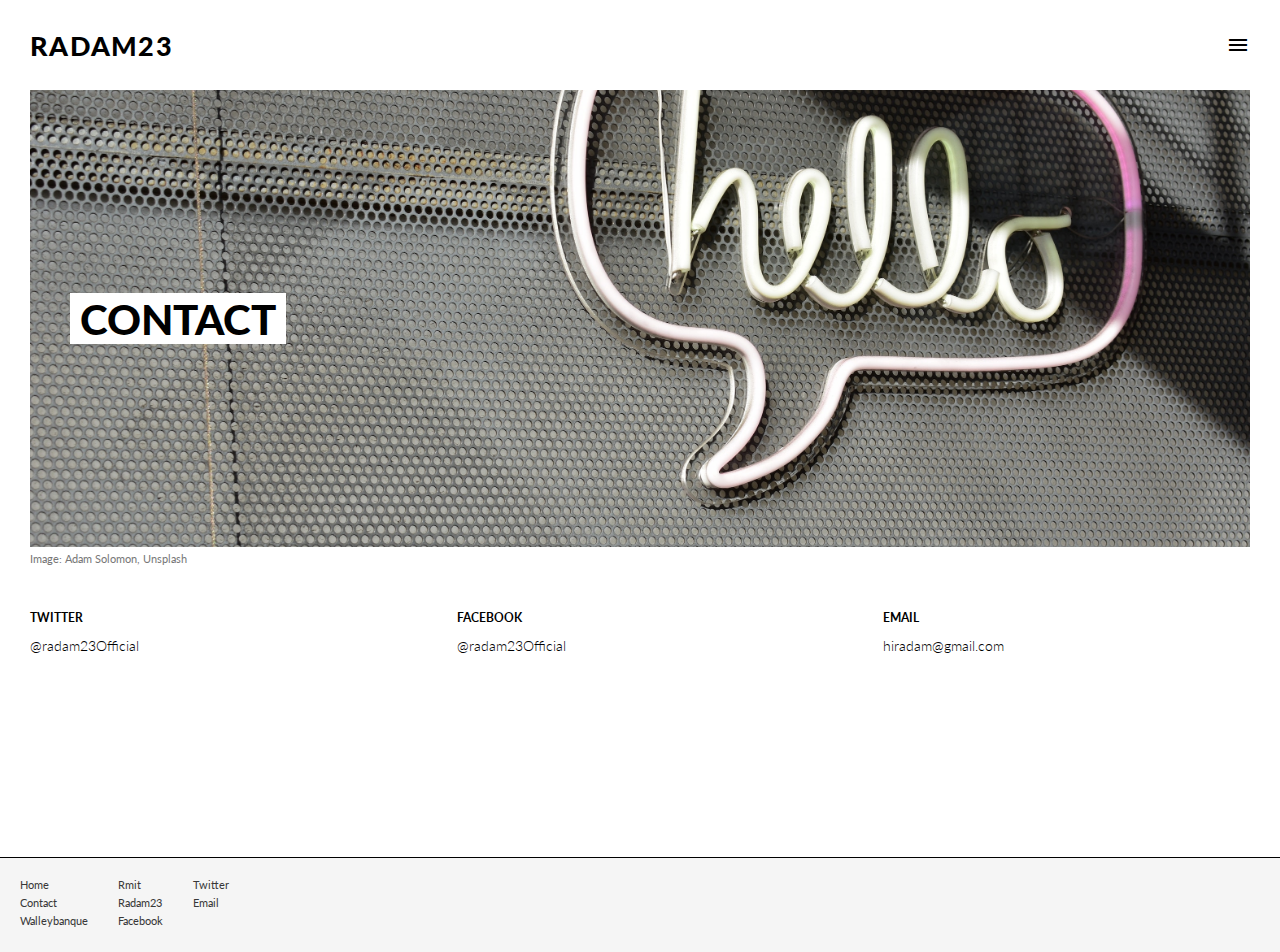
==== commit 82345a37: "Update contact.html" ====
--- a/contact.html
+++ b/contact.html
@@ -53,7 +53,7 @@
     <link rel="icon" href="zapstack-favicon.svg" sizes="any" type="image/svg+xml">
 
     <!-- TITLE --------------->    
-    <title>rAdam23</title>
+    <title>Contact | rAdam23</title>
 
 </head>
 
@@ -133,7 +133,7 @@
             
         <div class="c3 text-settings">
             <h4 class="container-title">Email</h4>
-            <p class="container-text"><a href ="mailto:hiradam23@gmail.com" target="_blank" class="contact-page-link"> @radam23Official</a></p>
+            <p class="container-text"><a href ="mailto:hiradam23@gmail.com" target="_blank" class="contact-page-link"> hiradam@gmail.com</a></p>
         </div>
 
 
@@ -173,4 +173,4 @@
 
 <script src="menu.js"></script>
 
-</html>+</html>
--- a/styles/styles.css
+++ b/styles/styles.css
@@ -35,8 +35,8 @@
   display: grid;
   -ms-grid-columns: 1fr 1fr 1fr 1fr 1fr 1fr;
       grid-template-columns: 1fr 1fr 1fr 1fr 1fr 1fr;
-  -ms-grid-rows: auto 80vh;
-      grid-template-rows: auto 80vh;
+  -ms-grid-rows: 10vh 85vh;
+      grid-template-rows: 10vh 85vh;
       grid-template-areas: "nav nav nav nav nav nav" "banner banner banner banner banner banner";
   margin: auto;
   padding: 0 30px;
@@ -62,12 +62,12 @@
           align-items: center;
   width: auto;
   background-color: white;
-  padding-top: 35px;
-  padding-bottom: 8px;
+  padding-top: 10px;
+  padding-bottom: 10px;
   border-bottom-color: black;
   border-bottom-style: solid;
-  border-bottom-width: 1px;
-  margin-bottom: 35px;
+  border-bottom-width: 0;
+  margin-bottom: 0;
 }
 
 .nav-logo-link {
@@ -84,14 +84,15 @@
 
 .nav-logo {
   font-family: 'Lato', sans-serif;
-  font-size: clamp(2rem, 20vw, 2.4rem);
+  font-size: clamp(1.3rem, 20vw, 1.7rem);
   font-weight: 900;
   letter-spacing: 1.3px;
   height: 100%;
+  z-index: 1;
 }
 
 .reduced-nav-logo {
-  font-size: clamp(2rem, 20vw, 2.4rem);
+  font-size: clamp(1.3rem, 20vw, 1.7rem);
 }
 
 .registered-symbol {
@@ -130,7 +131,7 @@
   position: static;
   z-index: 999;
   width: 80px;
-  height: 100%;
+  height: 1rem;
   border-style: none;
   font-weight: 500;
   cursor: pointer;
@@ -252,7 +253,7 @@
 }
 
 .banner-cs {
-  height: clamp(300px, 80vw, 460px);
+  height: clamp(25rem, 80vw, 30rem);
 }
 
 .disclaimer-text-wrap {
@@ -410,8 +411,8 @@
   display: grid;
   -ms-grid-columns: 1fr 1fr 1fr 1fr 1fr 1fr;
       grid-template-columns: 1fr 1fr 1fr 1fr 1fr 1fr;
-  -ms-grid-rows: auto auto auto auto auto auto auto auto auto auto auto auto;
-      grid-template-rows: auto auto auto auto auto auto auto auto auto auto auto auto;
+  -ms-grid-rows: 10vh auto auto auto auto auto auto auto auto auto auto auto;
+      grid-template-rows: 10vh auto auto auto auto auto auto auto auto auto auto auto;
       grid-template-areas: "nav nav nav nav nav nav" "banner banner banner banner banner banner" "c1 c1 c2 c2 c3 c3" "c4t c4t c4 c4 c4 c4" "c6 c6 c6 c6 c6 c6" "c7 c7 c8 c8 c9 c9" "c7t c7t c8t c8t c9t c9t" "c13 c13 c13 c13 c14 c14" "c13t c13t c13t c13t c14t c14t" "c15t c15t c15 c15 c15 c15" "c16t c16t c16 c16 c16 c16" "footer footer footer footer footer footer";
   margin: auto;
   width: 100%;
@@ -985,8 +986,8 @@
     display: grid;
     -ms-grid-columns: 1fr 1fr 1fr 1fr 1fr 1fr;
         grid-template-columns: 1fr 1fr 1fr 1fr 1fr 1fr;
-    -ms-grid-rows: auto auto auto auto auto auto auto auto auto auto auto auto auto auto auto auto auto auto auto auto auto auto auto;
-        grid-template-rows: auto auto auto auto auto auto auto auto auto auto auto auto auto auto auto auto auto auto auto auto auto auto auto;
+    -ms-grid-rows: 10vh auto auto auto auto auto auto auto auto auto auto auto auto auto auto auto auto auto auto auto auto auto auto;
+        grid-template-rows: 10vh auto auto auto auto auto auto auto auto auto auto auto auto auto auto auto auto auto auto auto auto auto auto;
         grid-template-areas: "nav nav nav nav nav nav" "banner banner banner banner banner banner" "c1 c1 c1 c1 c1 c1" "c2 c2 c2 c2 c2 c2" "c3 c3 c3 c3 c3 c3" "c4 c4 c4 c4 c4 c4" "c4t c4t c4t c4t c4t c4t" "c6 c6 c6 c6 c6 c6" "c7 c7 c7 c7 c7 c7" "c7t c7t c7t c7t c7t c7t" "c8 c8 c8 c8 c8 c8" "c8t c8t c8t c8t c8t c8t" "c9 c9 c9 c9 c9 c9" "c9t c9t c9t c9t c9t c9t" "c13 c13 c13 c13 c13 c13" "c13t c13t c13t c13t c13t c13t " "c14 c14 c14 c14 c14 c14" "c14t c14t c14t c14t c14t c14t " "c15 c15 c15 c15 c15 c15" "c15t c15t c15t c15t c15t c15t" "c16 c16 c16 c16 c16 c16" "c16t c16t c16t c16t c16t c16t" ". . . . . .";
     margin: auto;
     padding: 0 30px;
@@ -1249,25 +1250,18 @@
 /*<======= MEDIA QUERY WIDTH =========================================>*/
 @media only screen and (max-width: 580px) {
   .home-page-container {
-    -ms-grid-rows: auto 71vh;
-        grid-template-rows: auto 71vh;
+    -ms-grid-rows: 11vh 80vh;
+        grid-template-rows: 11vh 80vh;
   }
   nav {
     -ms-grid-row: 1;
     -ms-grid-column: 1;
     -ms-grid-column-span: 6;
     grid-area: nav;
-    height: 12vh;
-    min-height: 100px;
-    padding-top: 35px;
+    background-color: white;
     padding-bottom: 0px;
-    margin-bottom: 35px;
-  }
-  .nav-logo, .reduced-nav-logo {
-    font-size: 2.1rem;
   }
   .banner {
-    padding: 20px;
     min-height: auto;
   }
   .banner-title {
